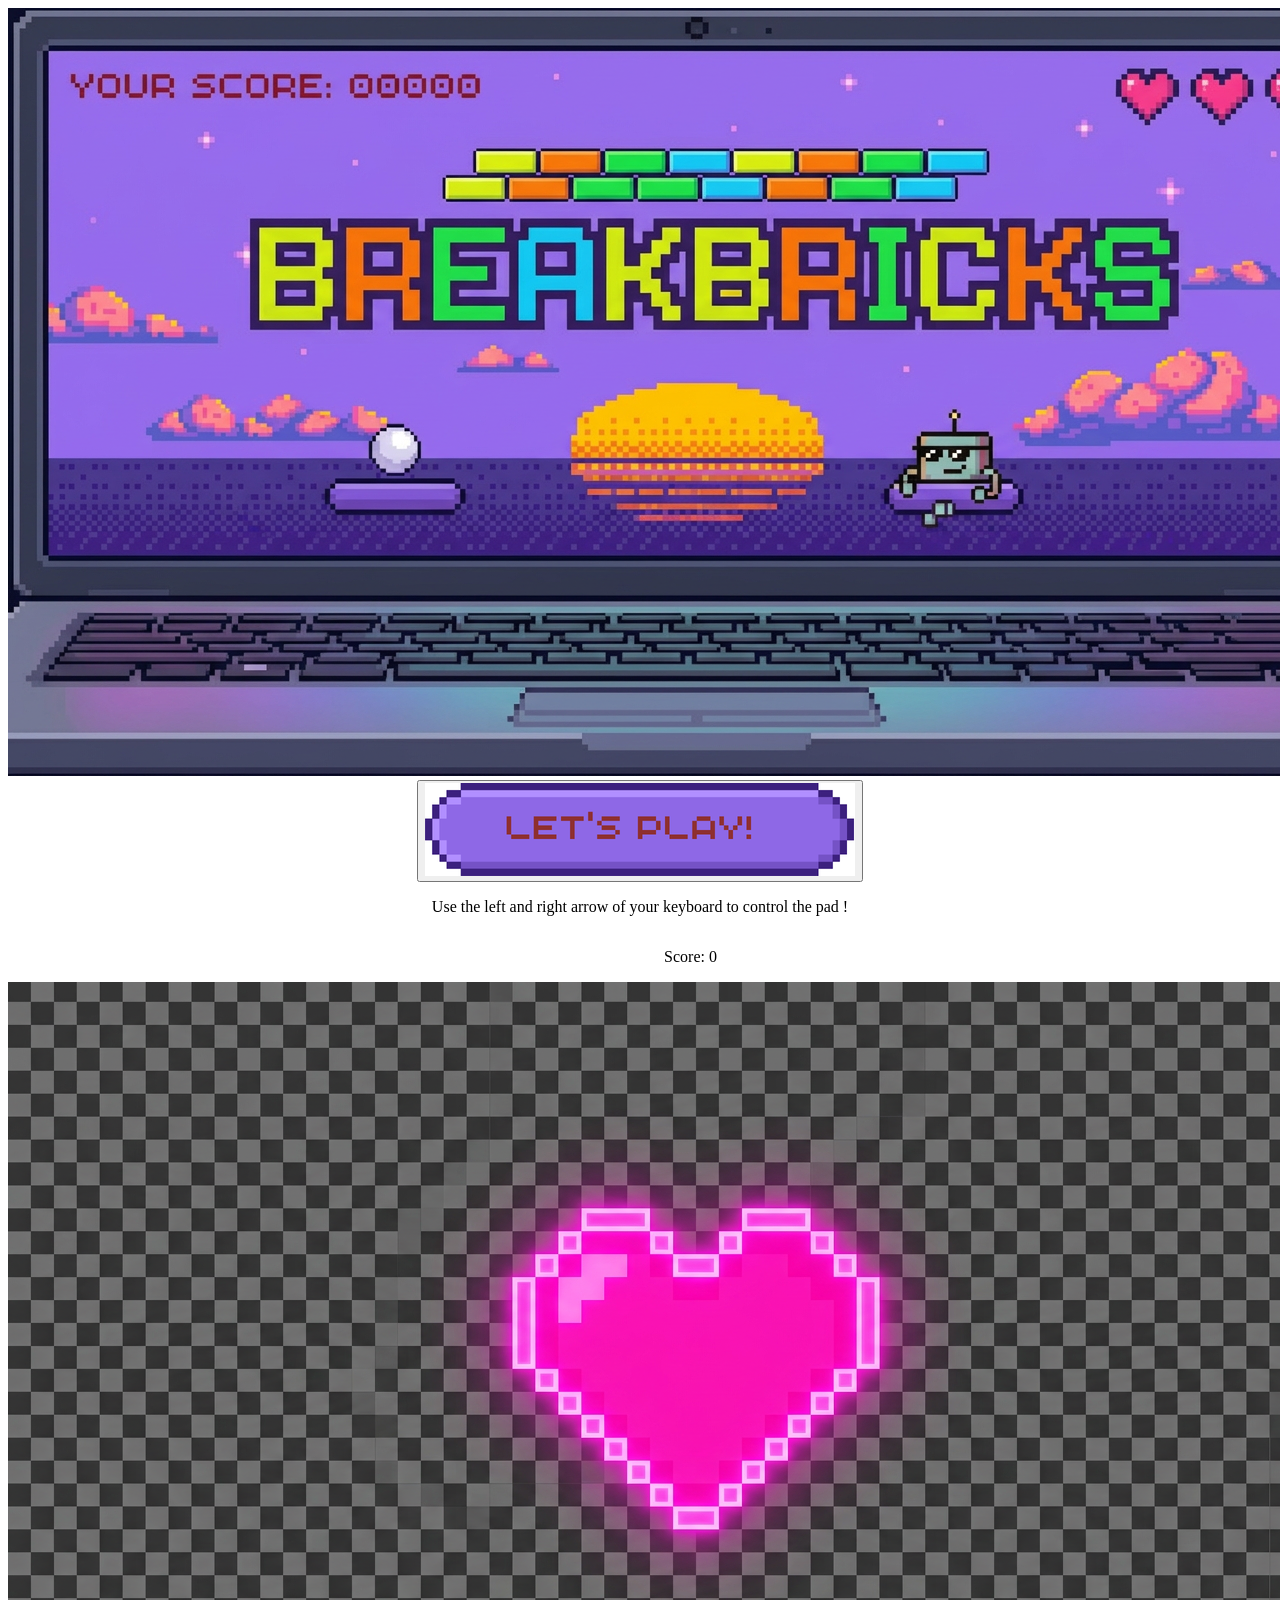
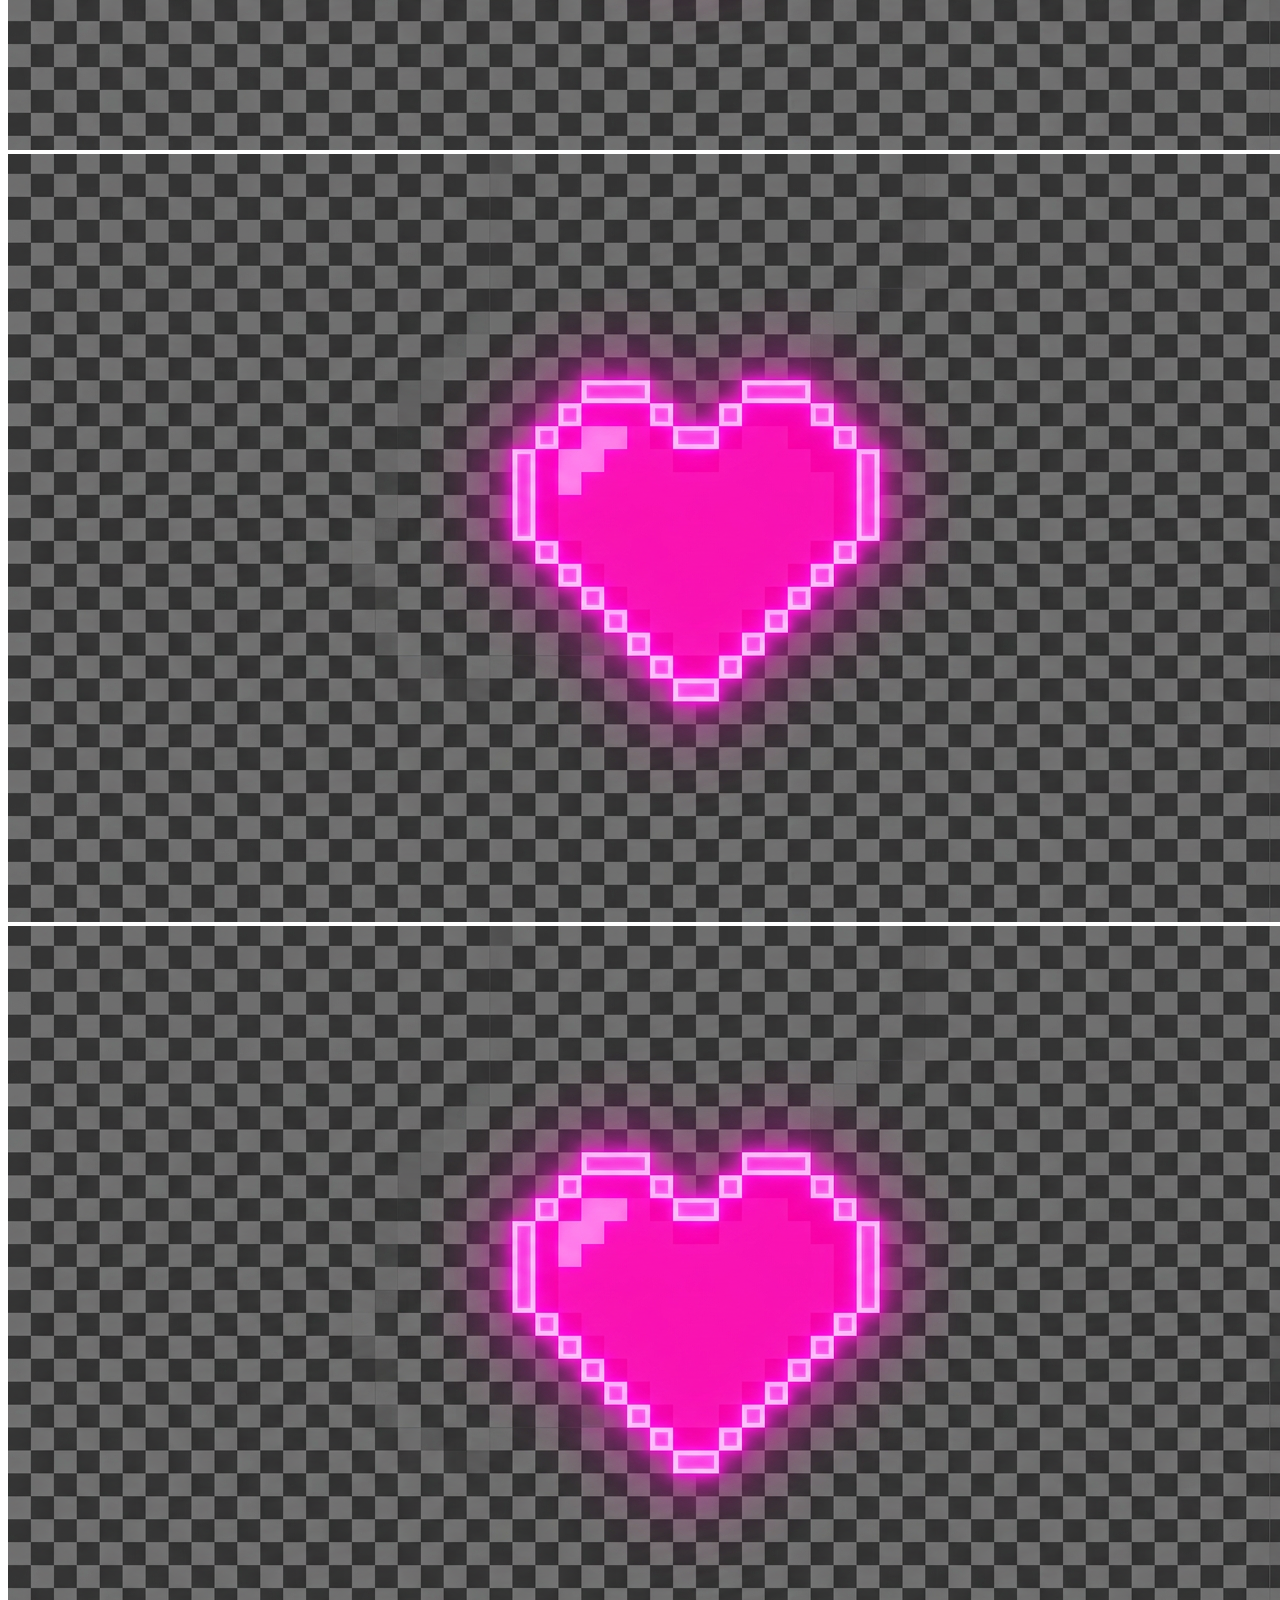
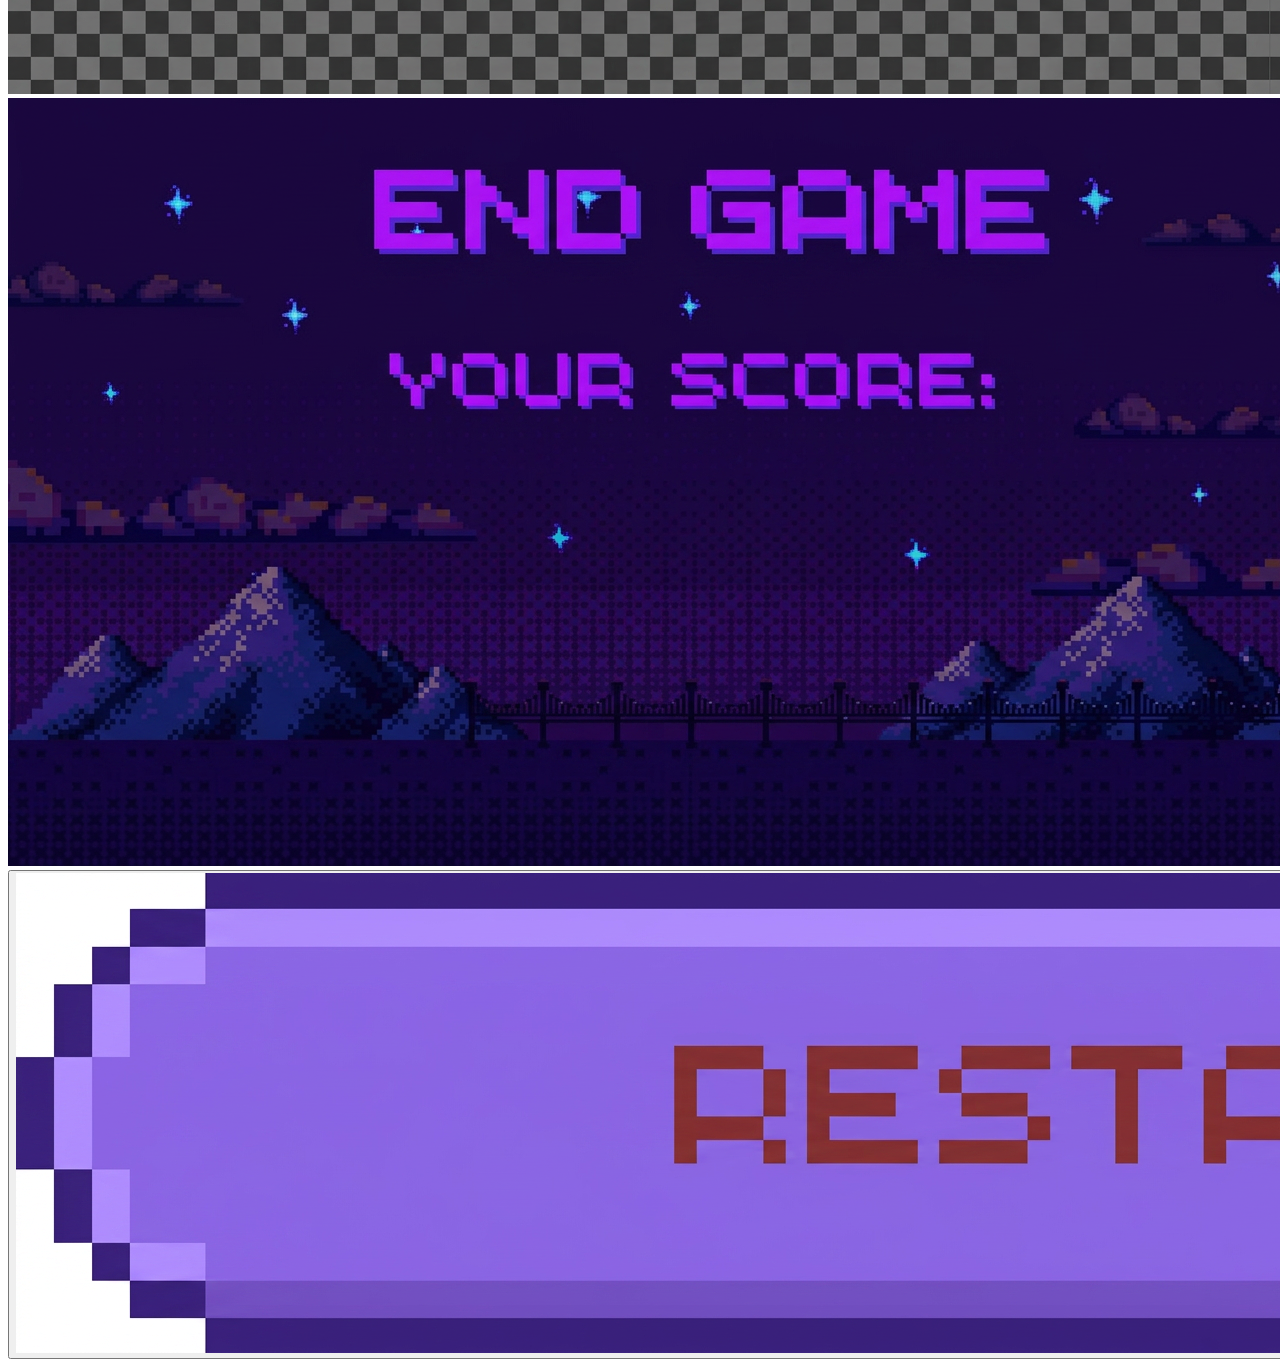
==== styles/index.html @ 8bea7330 "html & css" ====
<!DOCTYPE html>
<html lang="en">
<head>
    <meta charset="UTF-8">
    <meta name="viewport" content="width=device-width, initial-scale=1.0">
    <meta http-equiv="X-UA-Compatible" content="ie=edge" />
    <link rel="stylesheet" href="style.css">
    <title>BreakBricks</title>
</head>
<body>
    <main>
    <div id="game-intro">
        <!-- logo, button start, instruction et img de contrôle -->
        <img src="../images/Bg.png" alt="" class="BreakBricks-img">
        <br />
        <button id="start-btn">
            <img src="../images/Let's play.png" alt="">
        </button>
        <p>Use the left and right arrow of your keyboard to control the pad !</p>
    </div>


    <div id="game-container">
        <!-- stats et jeu lui-même -->
         <div class="container">
            <div class="left">
            <p>Score: <span id="score">0</span></p>
            </div>

            <div class="right">
            <img src="../images/Heart.png" alt="" class="heart-logo">
            <img src="../images/Heart.png" alt="" class="heart-logo">
            <img src="../images/Heart.png" alt="" class="heart-logo">
         </div>
         </div>
    

    <div id="game-screen">
        <!-- jeu et éléments dynamiques, caché au départ avec display: none -->
        <img src="../images/bg2.png" alt="" class="bg2-logo">
    </div>
    </div>


    <div id="game-end">
        <!-- Game over et boutton restart -->
        <img src="../images/Bg3.png" alt="" class="endgame-logo">
        <button id="restart-btn">
            <img src="../images/Restart.png" alt="">
        </button>
    </div>
    </main>

    <script type="text/javascript" src="../js/game.js"></script>
    <script type="text/javascript" src="../js/player.js"></script>
    <script type="text/javascript" src="../js/script.js"></script>
</body>
</html>
---- styles/style.css ----
body {
    padding: 0;
    text-align: center;
}

#game-intro {
    padding: 0;
}

#game-container {
    display: flex;
    justify-content: space-between;
    align-items: flex-start;
}

.left {
    display: flex;
    justify-content: center;
}

#game-screen {
    display: none;
}
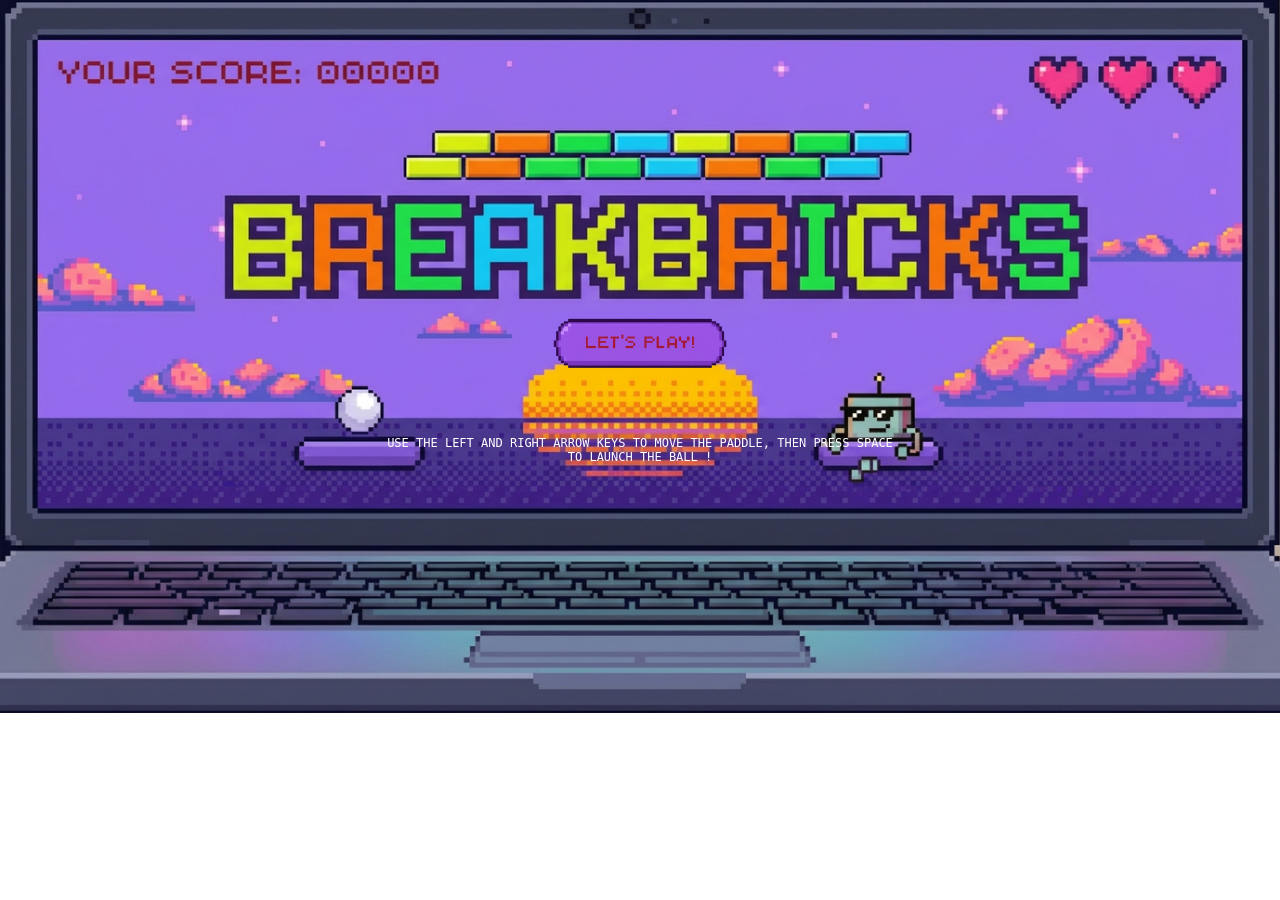
==== commit 09266c94: "game almost done" ====
--- a/styles/index.html
+++ b/styles/index.html
@@ -11,18 +11,24 @@
     <main>
     <div id="game-intro">
         <!-- logo, button start, instruction et img de contrôle -->
-        <img src="../images/Bg.png" alt="" class="BreakBricks-img">
-        <br />
-        <button id="start-btn">
-            <img src="../images/Let's play.png" alt="">
-        </button>
-        <p>Use the left and right arrow of your keyboard to control the pad !</p>
+        <img src="../images/Bg.png" alt="BreakBricks-logo" class="BreakBricks-img">
+       <div class="start-container">
+    <button id="start-btn">
+        <img src="../images/Let's play.png" alt="Let's play">
+    </button>
+    <p class="start-text">
+        Use the left and right arrow keys to move the paddle, then press SPACE to launch the ball !
+    </p>
+</div>
     </div>
 
 
     <div id="game-container">
         <!-- stats et jeu lui-même -->
-         <div class="container">
+    
+    <div id="game-screen">
+        <!-- jeu et éléments dynamiques, caché au départ avec display: none -->
+        <div class="container">
             <div class="left">
             <p>Score: <span id="score">0</span></p>
             </div>
@@ -33,26 +39,26 @@
             <img src="../images/Heart.png" alt="" class="heart-logo">
          </div>
          </div>
-    
-
-    <div id="game-screen">
-        <!-- jeu et éléments dynamiques, caché au départ avec display: none -->
-        <img src="../images/bg2.png" alt="" class="bg2-logo">
     </div>
     </div>
 
 
-    <div id="game-end">
-        <!-- Game over et boutton restart -->
-        <img src="../images/Bg3.png" alt="" class="endgame-logo">
-        <button id="restart-btn">
-            <img src="../images/Restart.png" alt="">
-        </button>
-    </div>
+   <div id="game-end">
+    <img src="../images/Bg3.png" alt="" class="endgame-logo">
+
+    <p id="final-score">0</p>
+
+    <button id="restart-btn">
+        <img src="../images/Restart.png" alt="">
+    </button>
+</div>
     </main>
 
+    <script type="text/javascript" src="../js/player.js"></script>
+    <script type="text/javascript" src="../js/ball.js"></script>
+    <script type="text/javascript" src="../js/brick.js"></script>
     <script type="text/javascript" src="../js/game.js"></script>
-    <script type="text/javascript" src="../js/player.js"></script>
     <script type="text/javascript" src="../js/script.js"></script>
+
 </body>
 </html>
--- a/styles/style.css
+++ b/styles/style.css
@@ -1,23 +1,154 @@
 body {
     padding: 0;
+    margin: 0;
     text-align: center;
 }
 
 #game-intro {
     padding: 0;
+    position: relative;
+    display: block;
+    overflow: hidden;
+    width: 100%;
+}
+
+.BreakBricks-img {
+    display: block;
+    width: 100%;
+}
+
+.start-container {
+    position: absolute;
+    left: 50%;
+    bottom: 35%;
+    transform: translateX(-50%);
+    display: flex;
+    flex-direction: column;
+    align-items: center;
+    gap: 15px;
+}
+
+#start-btn {
+    width: 35%;
+    background: none;
+    border: none;
+    padding: 0;
+    cursor: pointer;
+}
+
+#start-btn img {
+    width: 100%;
+    height: auto;
+    display: block;
+}
+
+.start-text {
+    color: white;
+    font-family: monospace;
+    text-transform: uppercase;
+    text-align: center;
+    font-size: 12px;
+    max-width: 80%;
+    margin: 0;
 }
 
 #game-container {
     display: flex;
-    justify-content: space-between;
-    align-items: flex-start;
-}
-
-.left {
-    display: flex;
-    justify-content: center;
+    flex-direction: column;
+    align-items: center;
 }
 
 #game-screen {
     display: none;
+    position: relative;
+    width: 500px;
+    height: 600px;
+    overflow: hidden;
+    margin: 20px auto;
+    background-image: url(../images/bg2.png);
+    background-size: cover;
+    background-position: center;
+    border: 2px solid #333;
+}
+
+.container {
+    position: absolute;
+    top: 10px;
+    left: 0;
+    right: 0;
+    display: flex;
+    justify-content: space-between;
+    align-items: center;
+    padding: 0 20px;
+    box-sizing: border-box;
+    z-index: 10;
+}
+
+.left {
+    color: red;
+    font-family: monospace;
+    text-transform: uppercase;
+}
+
+.right {
+    display: flex;
+    gap: 8px;
+}
+
+.right img.heart-logo {
+    width: 30px;
+    height: auto;
+}
+
+#game-end {
+    position: relative;
+    display: none;
+    width: 100%;
+}
+
+.endgame-logo {
+    width: 100%;
+    height: auto;
+    display: block;
+}
+
+#final-score {
+    position: absolute;
+    left: 50%;
+    top: 48%;
+    transform: translateX(-50%);
+    margin: 0;
+    color: #ff4df8;
+    font-family: monospace;
+    font-size: clamp(28px, 4vw, 64px);
+    font-weight: bold;
+    text-shadow:
+        0 0 5px #ff00ff,
+        0 0 10px #a100ff;
+    z-index: 5;
+}
+
+#restart-btn {
+    position: absolute;
+    bottom: 20%;
+    left: 50%;
+    background: none;
+    border: none;
+    transform: translateX(-50%);
+    cursor: pointer;
+    width: 15%;
+    z-index: 5;
+}
+
+#restart-btn img {
+    width: 100%;
+    height: auto;
+    display: block;
+}
+
+.player,
+.ball,
+.brick {
+    position: absolute;
+    user-select: none;
 }
